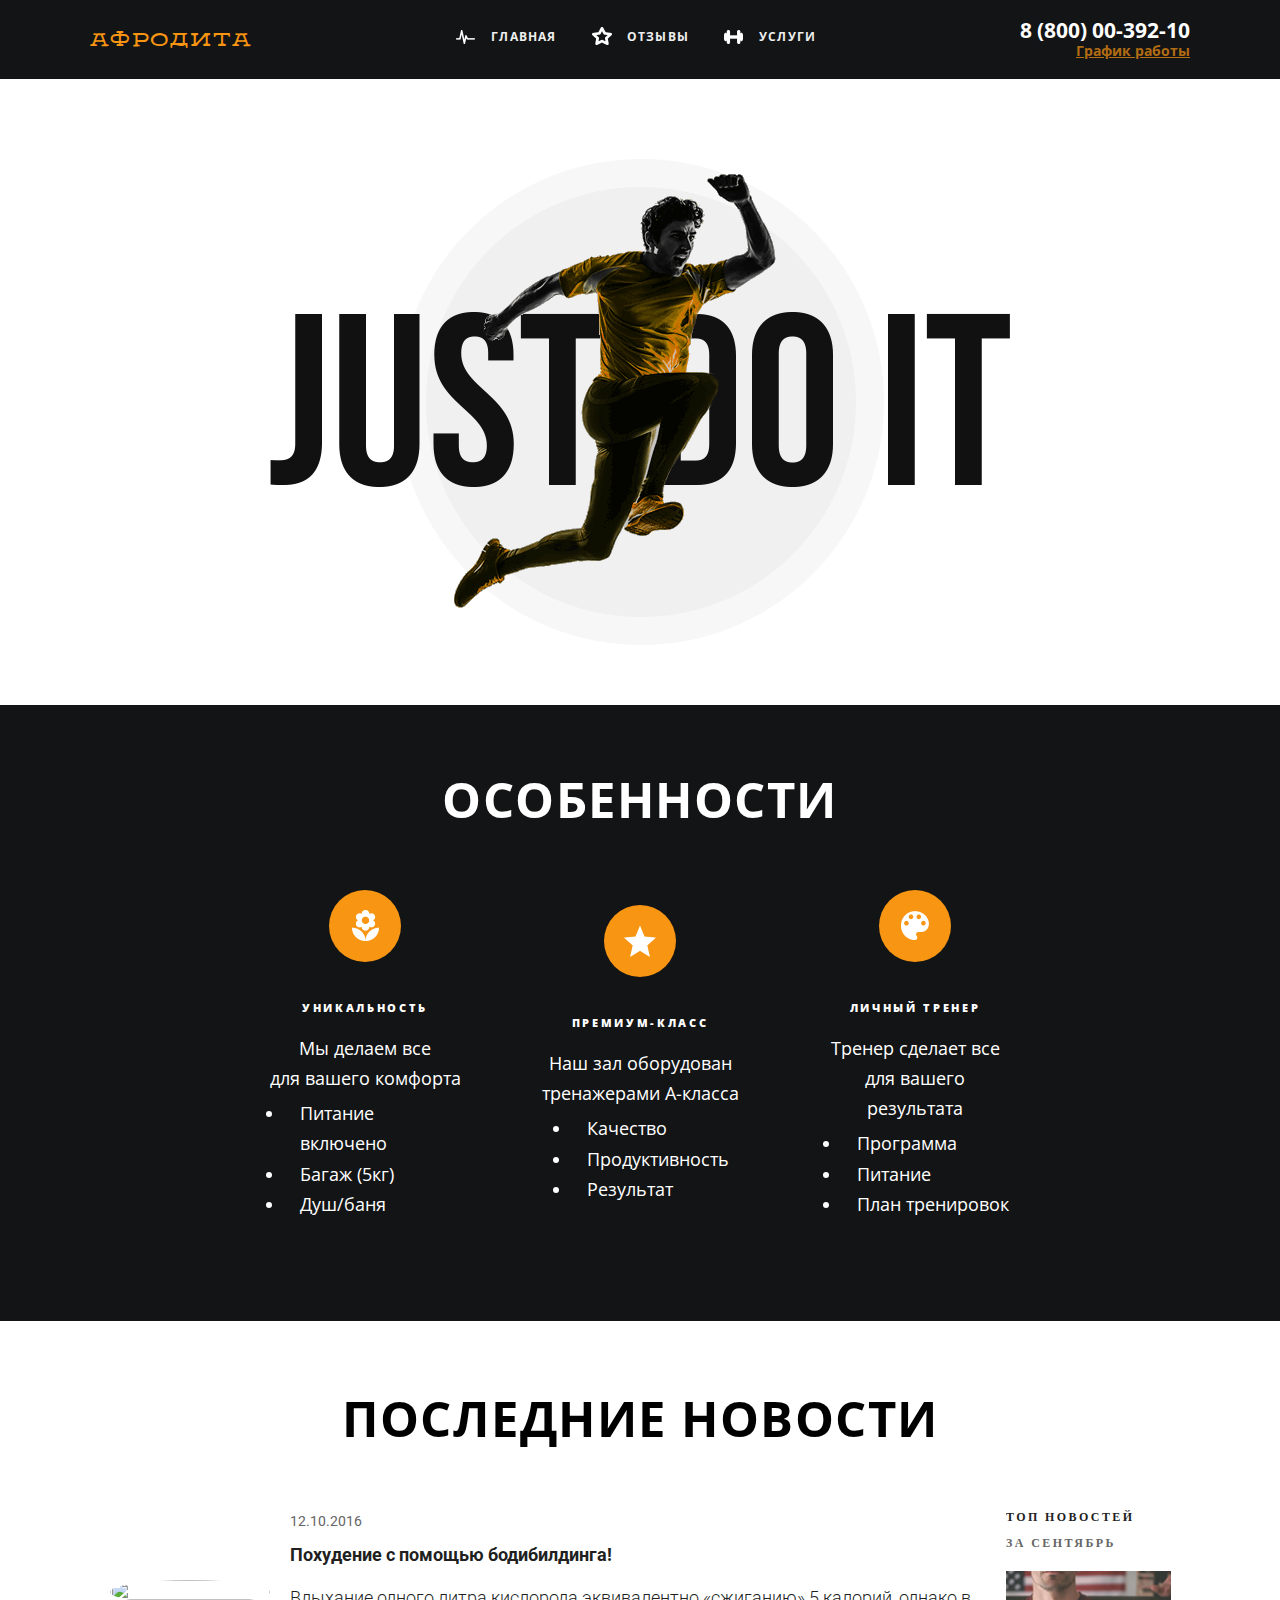
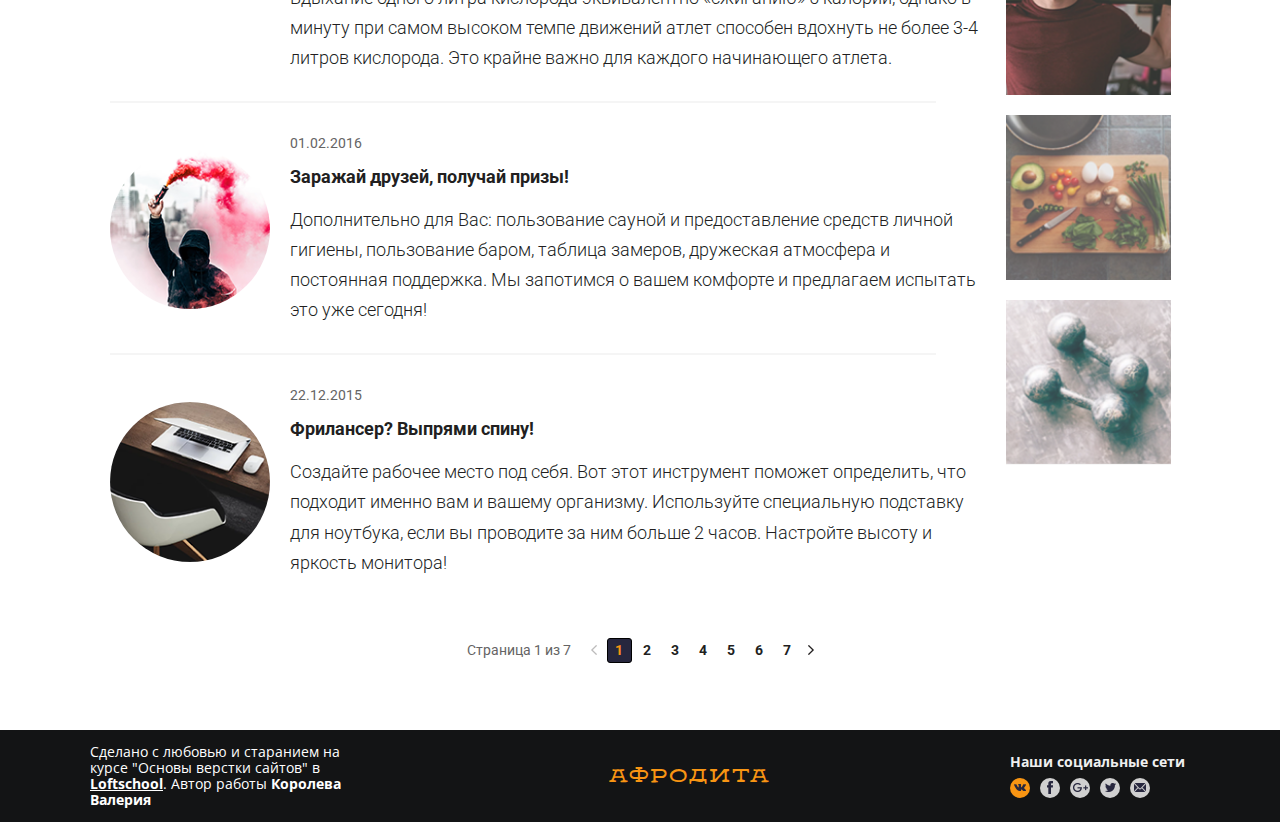
==== about.html @ b059bb8a "deploy" ====
<!DOCTYPE html>
<html lang="ru">

<head>
    <meta charset="UTF-8">
    <meta name="viewport" content="width=1200, initial-scale=1.0">
    <meta http-equiv="X-UA-Compatible" content="ie=edge">
    <title>Фитнес клуб Афродита</title>
    <link rel="stylesheet" href="/css/main.css">
</head>

<body>
    <div class="wrapper">
        <header class="header">
            <div class="container header__container">
                <a href="about.html" class="logo header__logo">Афродита</a>
                <nav class="sidebar"> 
                    <ul class="sidebar__list">
                        <li class="sidebar__item">
                            <a href="about.html" class="sidebar__link sidebar__link--about">
                                <div class="sidebar__item-icon sidebar__item-icon--pulse"></div>
                                <h4 class="sidebar__item-title">Главная</h4>
                            </a>
                        </li>
                        <li class="sidebar__item">
                            <a href="/comments.html" class="sidebar__link sidebar__link--comments">
                                <div class="sidebar__item-icon sidebar__item-icon--asterix"></div>
                                <h4 class="sidebar__item-title">Отзывы</h4>
                            </a>
                        </li>
                        <li class="sidebar__item">
                            <a href="/services.html" class="sidebar__link sidebar__link--services">
                                <div class="sidebar__item-icon sidebar__item-icon--bars"></div>
                                <h4 class="sidebar__item-title">Услуги</h4>
                            </a>
                        </li>
                    </ul>
                </nav>
                <address class="contacts">
                    <a href="tel:+78000039210" class="contacts__phone">8 (800) 00-392-10</a>
                    <div class="dropdown">
                        <a href="#" class="contacts__working-hours">График работы</a>
                        <div class="dropdown__menu">
                            <ul class="dropdown__list">
                                <li class="dropdown__item">пн-вс: 09:00-20:00</li>
                                <li class="dropdown__item dropdown__item--dinner">обед: 14:00-14:30</li>
                            </ul>
                        </div>
                    </div>
                </address>
            </div>
        </header>
        
        <main class="main">
            <section class="banner">
                <div class="container banner__container">
                    <img src="img/just-do-it.png" alt="" class="banner__img">
                </div>
            </section>
            <section class="features">
                <div class="container features__container">
                    <h2 class="title features__title">Особенности</h2>
                    <ul class="card">
                        <li class="card__content">
                            <div class="card__image">
                                <img src="img/flower.png" alt="" class="card__icon">
                            </div>
                            <h5 class="card__title">Уникальность</h5>
                            <p class="card__text">Мы делаем все <br>для вашего комфорта</p>
                            <ul class="card__description-list">
                                <li class="card__description-item">Питание включено</li>
                                <li class="card__description-item">Багаж (5кг)</li>
                                <li class="card__description-item">Душ/баня</li>
                            </ul>
                        </li>
                        <li class="card__content">
                            <div class="card__image">
                                <img src="./img/star.png" alt="" class="card__icon">
                            </div>
                            <h5 class="card__title">Премиум-класс</h5>
                            <p class="card__text">Наш зал оборудован тренажерами А-класса</p>
                            <ul class="card__description-list">
                                <li class="card__description-item">Качество</li>
                                <li class="card__description-item">Продуктивность</li>
                                <li class="card__description-item">Результат</li>
                            </ul>
                        </li>
                        <li class="card__content">
                            <div class="card__image">
                                <img src="img/palette.png" alt="" class="card__icon">
                            </div>
                            <h5 class="card__title">Личный тренер</h5>
                            <p class="card__text">Тренер сделает все <br>для вашего результата</p>
                            <ul class="card__description-list">
                                <li class="card__description-item">Программа</li>
                                <li class="card__description-item">Питание</li>
                                <li class="card__description-item">План тренировок</li>
                            </ul>
                        </li>
                    </ul>
                </div>
            </section>
            <section class="feeds">
                <div class="container feeds__container">
                    <h2 class="title feeds__title">Последние новости</h2>
                    <div class="feeds__main-content">
                        <div class="feeds__content">
                            <ul class="feeds__list">
                                <li class="feeds__item">
                                    <div class="feeds__image">
                                        <div class="image">
                                            <img src="img/feed1.png" alt="" class="feeds__item-img">
                                        </div>
                                    </div>
                                    <div class="feeds__item-content"> 
                                        <div class="feeds__item-data">12.10.2016</div>
                                        <h5 class="feeds__item-title">Похудение с помощью бодибилдинга!</h5>
                                        <p class="feeds__item-message">Вдыхание одного литра кислорода эквивалентно «сжиганию» 5 калорий, однако в минуту при самом высоком темпе движений атлет способен вдохнуть не более 3-4 литров кислорода. Это крайне важно для каждого начинающего атлета.</p>
                                    </div>
                                </li>
                                <li class="feeds__item">
                                    <div class="feeds__image">
                                        <div class="image">
                                            <img src="img/feed2.png" alt="" class="feeds__item-img">
                                        </div>
                                    </div>
                                    <div class="feeds__item-content"> 
                                        <div class="feeds__item-data">01.02.2016</div>
                                        <h5 class="feeds__item-title">Заражай друзей, получай призы!</h5>
                                        <p class="feeds__item-message">Дополнительно для Вас: пользование сауной и предоставление средств личной гигиены, пользование баром, таблица замеров, дружеская атмосфера и постоянная поддержка. Мы запотимся о вашем комфорте и предлагаем испытать это уже сегодня!</p>
                                    </div>
                                </li>
                                <li class="feeds__item">
                                    <div class="feeds__image">
                                        <div class="image">
                                            <img src="img/feed3.png" alt="" class="feeds__item-img">
                                        </div>
                                    </div>
                                    <div class="feeds__item-content"> 
                                        <div class="feeds__item-data">22.12.2015</div>
                                        <h5 class="feeds__item-title">Фрилансер? Выпрями спину!</h5>
                                        <p class="feeds__item-message">Создайте рабочее место под себя. Вот этот инструмент поможет определить, что подходит именно вам и вашему организму. Используйте специальную подставку для ноутбука, если вы проводите за ним больше 2 часов. Настройте высоту и яркость монитора!</p>
                                    </div>
                                </li>
                            </ul>
                        </div>
                        <aside class="top-news">
                            <nav class="top-news__nav"> 
                                <div class="top-news__title">
                                    <h5 class="top-news__title-main">ТОП новостей</h5>
                                    <span class="top-news__title-period">За сентябрь</span>
                                </div>
                                <ul class="top-news__list">
                                    <li class="top-news__item">
                                        <a href="#" class="top-news__link">
                                            <img src="img/ad1.png" alt="" class="top-news__img">
                                        </a>
                                    </li>
                                    <li class="top-news__item">
                                        <a href="#" class="top-news__link">
                                            <img src="img/ad2.png" alt="" class="top-news__img">
                                        </a>
                                    </li>
                                    <li class="top-news__item">
                                        <a href="#" class="top-news__link">
                                            <img src="img/ad3.png" alt="" class="top-news__img">
                                        </a>
                                    </li>
                                </ul>
                            </nav>
                        </aside>
                    </div>
                    <div class="pagination">
                        <p class="pagination__display">
                            Страница 1 из 7
                        </p>
                        <div class="pagination__controls">
                            <a href="#" class="pagination__btn-prev">
                                <img src="./img/btnPrev.png" alt="">
                            </a>
                            <ul class="pagination__list">
                                <li class="pagination__item pagination__item--active">
                                    <a href="" class="pagination__link">
                                        <span class="pagination__number">1</span>
                                    </a>
                                </li>
                                <li class="pagination__item">
                                    <a href="" class="pagination__link">
                                        <span class="pagination__number">2</span>
                                    </a>
                                </li>
                                <li class="pagination__item">
                                    <a href="" class="pagination__link">
                                        <span class="pagination__number">3</span>
                                    </a>
                                </li>
                                <li class="pagination__item">
                                    <a href="" class="pagination__link">
                                        <span class="pagination__number">4</span>
                                    </a>
                                </li>
                                <li class="pagination__item">
                                    <a href="" class="pagination__link">
                                        <span class="pagination__number">5</span>
                                    </a>
                                </li>
                                <li class="pagination__item">
                                    <a href="" class="pagination__link">
                                        <span class="pagination__number">6</span>
                                    </a>
                                </li>
                                <li class="pagination__item">
                                    <a href="" class="pagination__link">
                                        <span class="pagination__number">7</span>
                                    </a>
                                </li>
                            </ul>
                            <a href="#" class="pagination__btn-nxt">
                                <img src="./img/btnNxt.png" alt="">
                            </a>
                        </div>
                    </div>
                </div>
            </section>
        </main>
    </div>
    <footer class="footer">
        <div class="container footer__container">
            <div class="authorship">
                <div class="authorship__text">
                Сделано с любовью и старанием на курсе "Основы верстки сайтов" в <a href="https://loftschool.com" class="loftschool__link">Loftschool</a>. Автор работы <b>Королева Валерия</b>
                </div>
            </div>
            <a href="about.html" class="logo footer__logo">Афродита</a>
            <div class="social-media">
                <h5 class="social-media__title">Наши социальные сети</h5>
                <ul class="social-media__list">
                    <li class="social-media__item social-media__item--active">
                        <a href="#" class="social-media__link">
                            <img src="img/vk.png" alt="ВКонтакте" class="social-media__icon">
                        </a>
                    </li>
                    <li class="social-media__item">
                        <a href="#" class="social-media__link">
                            <img src="img/fb.png" alt="facebook" class="social-media__icon">
                        </a>
                    </li>
                    <li class="social-media__item">
                        <a href="#" class="social-media__link">
                            <img src="img/google.png" alt="google" class="social-media__icon">
                        </a>
                    </li>
                    <li class="social-media__item">
                        <a href="#" class="social-media__link">
                            <img src="img/twitter.png" alt="twitter" class="social-media__icon">
                        </a>
                    </li>
                    <li class="social-media__item">
                        <a href="#" class="social-media__link">
                            <img src="img/mail.png" alt="mail" class="social-media__icon">
                        </a>
                    </li>
                </ul>
            </div>
        </div>
    </footer>
</body>
</html>
---- css/main.css ----
@import url('layout/fonts.css');
@import url('layout/normalize.css');
@import url('layout/base.css');

@import url('blocks/header.css');
@import url('blocks/logo.css');
@import url('blocks/sidebar.css');
@import url('blocks/contacts.css');
@import url('blocks/banner.css');
@import url('blocks/features.css');
@import url('blocks/feeds.css');
@import url('blocks/pagination.css');
@import url('blocks/footer.css');
@import url('blocks/authorship.css');
@import url('blocks/socail-media.css');
@import url('blocks/breadcrumbs.css');
@import url('blocks/comments.css');
@import url('blocks/insert.css');
@import url('blocks/form.css');
@import url('blocks/services.css');
@import url('blocks/partners.css');
@import url('blocks/welcome.css');
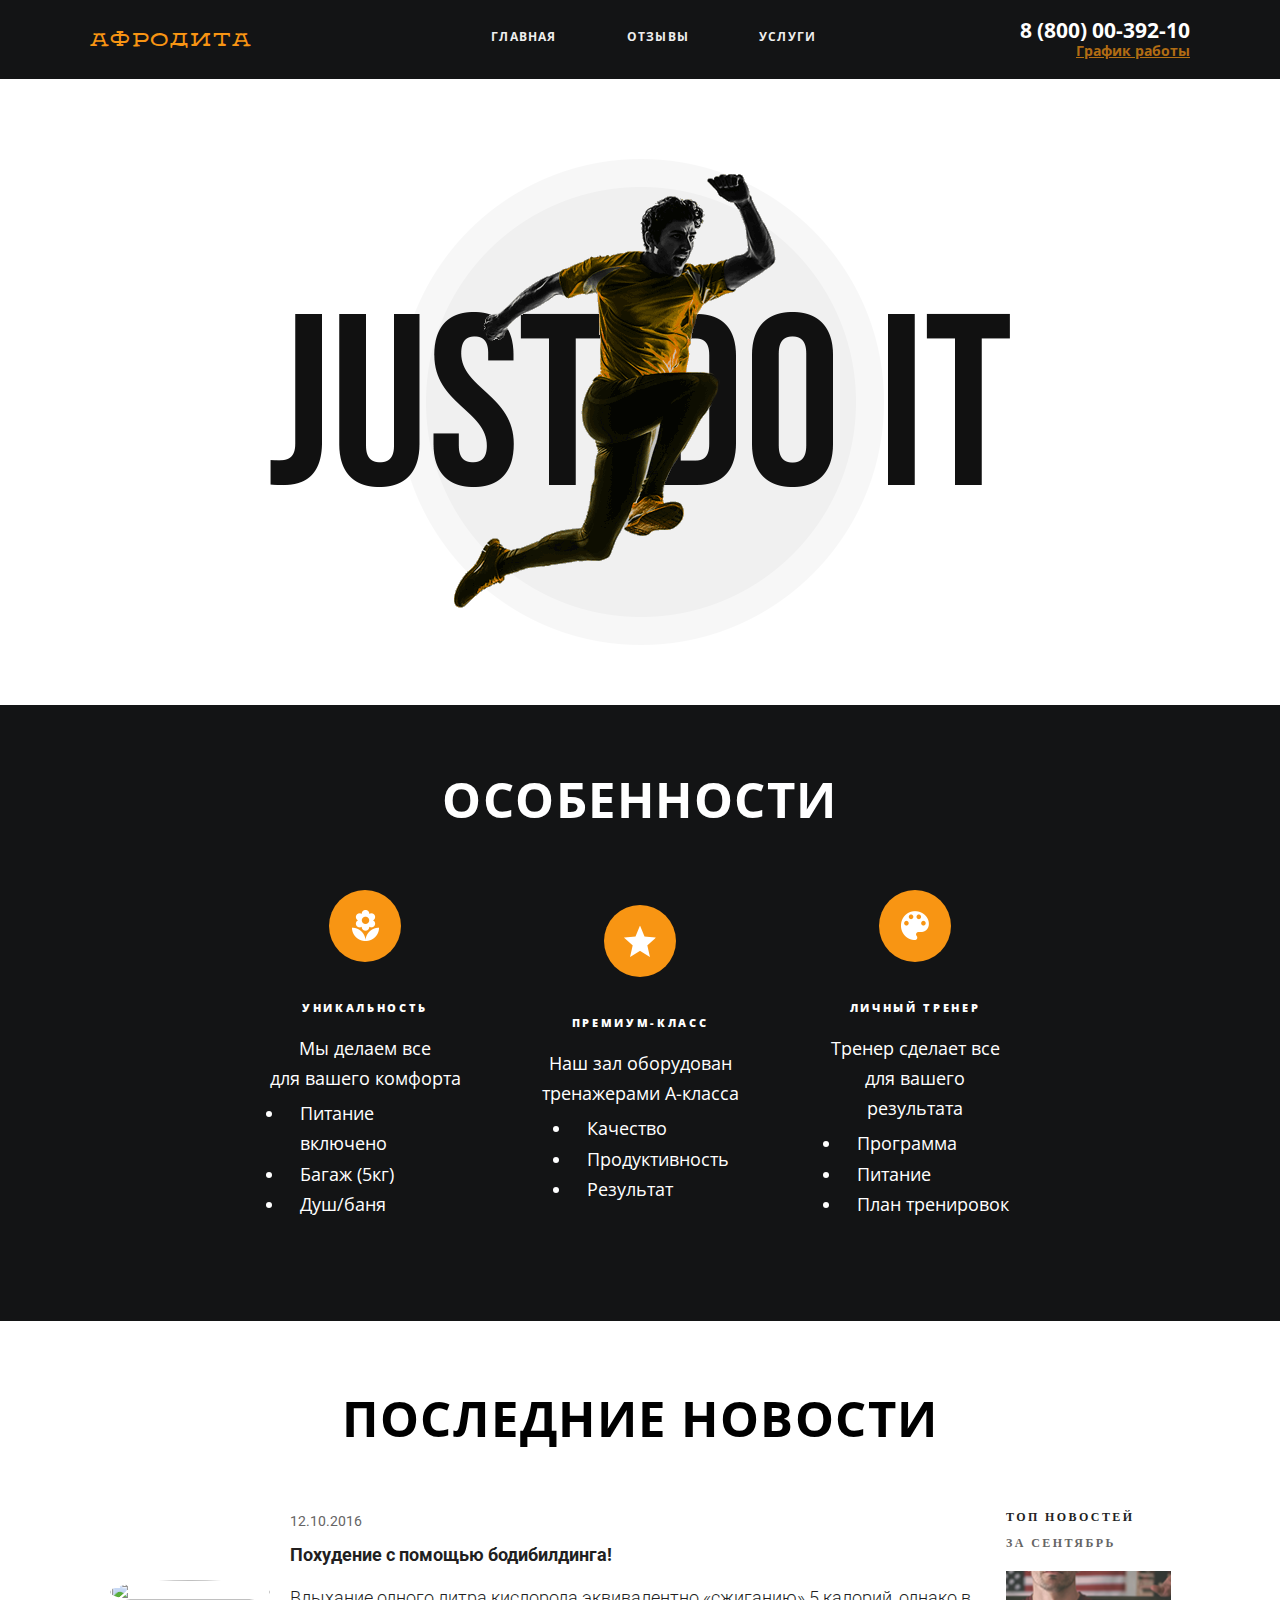
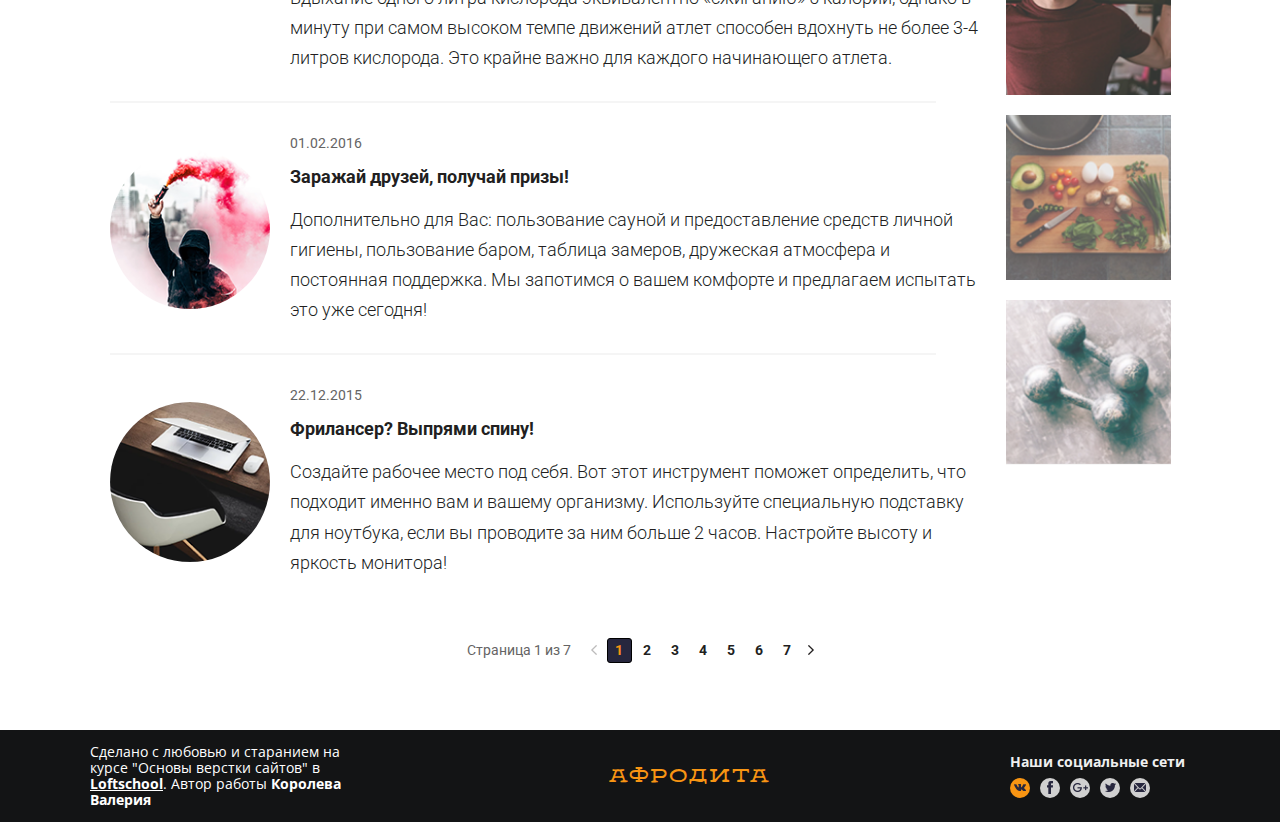
==== commit c4effe8f: "change roots of styles and images" ====
--- a/about.html
+++ b/about.html
@@ -6,7 +6,7 @@
     <meta name="viewport" content="width=1200, initial-scale=1.0">
     <meta http-equiv="X-UA-Compatible" content="ie=edge">
     <title>Фитнес клуб Афродита</title>
-    <link rel="stylesheet" href="/css/main.css">
+    <link rel="stylesheet" href="css/main.css">
 </head>
 
 <body>
@@ -14,7 +14,7 @@
         <header class="header">
             <div class="container header__container">
                 <a href="about.html" class="logo header__logo">Афродита</a>
-                <nav class="sidebar"> 
+                <nav class="sidebar">
                     <ul class="sidebar__list">
                         <li class="sidebar__item">
                             <a href="about.html" class="sidebar__link sidebar__link--about">
@@ -23,13 +23,13 @@
                             </a>
                         </li>
                         <li class="sidebar__item">
-                            <a href="/comments.html" class="sidebar__link sidebar__link--comments">
+                            <a href="comments.html" class="sidebar__link sidebar__link--comments">
                                 <div class="sidebar__item-icon sidebar__item-icon--asterix"></div>
                                 <h4 class="sidebar__item-title">Отзывы</h4>
                             </a>
                         </li>
                         <li class="sidebar__item">
-                            <a href="/services.html" class="sidebar__link sidebar__link--services">
+                            <a href="services.html" class="sidebar__link sidebar__link--services">
                                 <div class="sidebar__item-icon sidebar__item-icon--bars"></div>
                                 <h4 class="sidebar__item-title">Услуги</h4>
                             </a>
@@ -50,7 +50,7 @@
                 </address>
             </div>
         </header>
-        
+
         <main class="main">
             <section class="banner">
                 <div class="container banner__container">
@@ -112,7 +112,7 @@
                                             <img src="img/feed1.png" alt="" class="feeds__item-img">
                                         </div>
                                     </div>
-                                    <div class="feeds__item-content"> 
+                                    <div class="feeds__item-content">
                                         <div class="feeds__item-data">12.10.2016</div>
                                         <h5 class="feeds__item-title">Похудение с помощью бодибилдинга!</h5>
                                         <p class="feeds__item-message">Вдыхание одного литра кислорода эквивалентно «сжиганию» 5 калорий, однако в минуту при самом высоком темпе движений атлет способен вдохнуть не более 3-4 литров кислорода. Это крайне важно для каждого начинающего атлета.</p>
@@ -124,7 +124,7 @@
                                             <img src="img/feed2.png" alt="" class="feeds__item-img">
                                         </div>
                                     </div>
-                                    <div class="feeds__item-content"> 
+                                    <div class="feeds__item-content">
                                         <div class="feeds__item-data">01.02.2016</div>
                                         <h5 class="feeds__item-title">Заражай друзей, получай призы!</h5>
                                         <p class="feeds__item-message">Дополнительно для Вас: пользование сауной и предоставление средств личной гигиены, пользование баром, таблица замеров, дружеская атмосфера и постоянная поддержка. Мы запотимся о вашем комфорте и предлагаем испытать это уже сегодня!</p>
@@ -136,7 +136,7 @@
                                             <img src="img/feed3.png" alt="" class="feeds__item-img">
                                         </div>
                                     </div>
-                                    <div class="feeds__item-content"> 
+                                    <div class="feeds__item-content">
                                         <div class="feeds__item-data">22.12.2015</div>
                                         <h5 class="feeds__item-title">Фрилансер? Выпрями спину!</h5>
                                         <p class="feeds__item-message">Создайте рабочее место под себя. Вот этот инструмент поможет определить, что подходит именно вам и вашему организму. Используйте специальную подставку для ноутбука, если вы проводите за ним больше 2 часов. Настройте высоту и яркость монитора!</p>
@@ -145,7 +145,7 @@
                             </ul>
                         </div>
                         <aside class="top-news">
-                            <nav class="top-news__nav"> 
+                            <nav class="top-news__nav">
                                 <div class="top-news__title">
                                     <h5 class="top-news__title-main">ТОП новостей</h5>
                                     <span class="top-news__title-period">За сентябрь</span>
